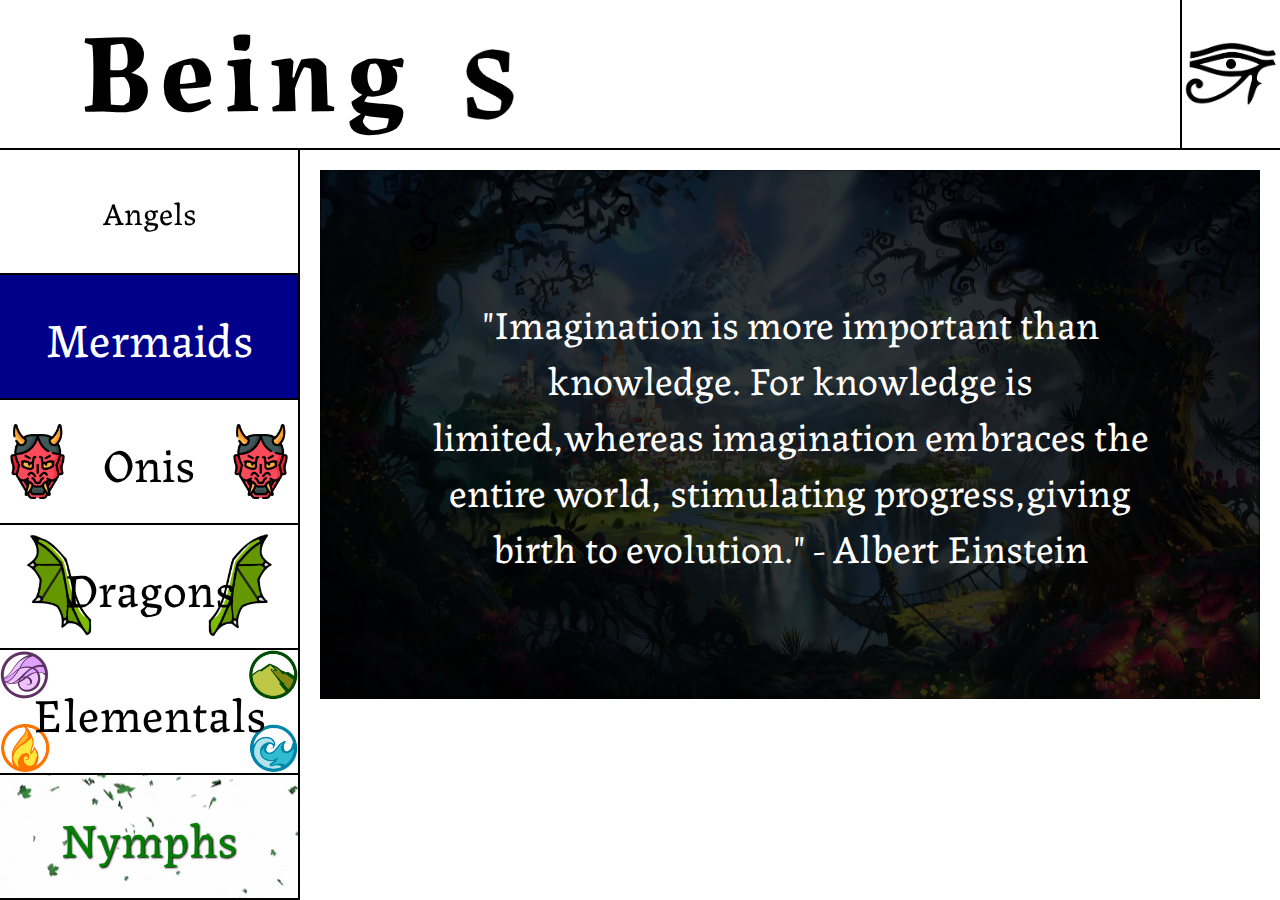
==== index.html @ 6cf59c5d "first commit" ====
<!DOCTYPE html>
<html lang="en">
  <head>
    <meta charset="UTF-8" />
    <meta http-equiv="X-UA-Compatible" content="IE=edge" />
    <meta name="viewport" content="width=device-width, initial-scale=1.0" />
    <link rel="preconnect" href="https://fonts.googleapis.com" />
    <link rel="preconnect" href="https://fonts.gstatic.com" crossorigin />
    <link
      href="https://fonts.googleapis.com/css2?family=Labrada:wght@400;600&display=swap"
      rel="stylesheet"
    />
    <title>Beigns - Knowledge</title>
    <link rel="stylesheet" href="./css/style.css" />
  </head>
  <body>
    <section class="main-nav-container">
      <ul class="main-nav">
        <li class="logo">
          <a href=""
            >Being<img
              src="./css/img/letraGira.png"
              alt="letra"
              class="gira-letra"
          /></a>
        </li>
        <li class="olhos">
          <a href=""
            ><div class="olho-container">
              <img src="./css/img/raeyes.png" alt="Olhos de rá" />
              <div class="iris"></div></div
          ></a>
        </li>
      </ul>
    </section>
    <section class="side-nav-container">
      <ul class="side-nav">
        <li class="angels"><a href="" class="side-angels"></a></li>
        <li class="mermaids"><a href="" class="side-mermaids"></a></li>
        <li class="onis"><a href="" class="side-onis"></a></li>
        <li class="dragons"><a href="" class="side-dragons"></a></li>
        <li class="elementals">
          <a href="" class="side-elementals"></a>
        </li>
        <li class="nymphs"><a href="" class="side-nymphs"></a></li>
      </ul>
    </section>

    <section class="content-container">
      <ul class="imagem-principal">
        <div class="citacao-container">
          <img src="./css/img/principal.png" alt="Mundo de fantasia" />
          <blockquote class="citacao">
            "Imagination is more important than knowledge. For knowledge is
            limited,whereas imagination embraces the entire world, stimulating
            progress,giving birth to evolution." - Albert Einstein
          </blockquote>
        </div>
      </ul>
    </section>
    <section class="modal-container" data-modal="container">
      <div class="modal">
        <button data-modal="fechar" class="fechar"></button>

        <p>Arthur Augusto, 2023</p>
        <a href="https://aarthx.github.io"
          ><p>Portfolio: aarthx.github.io</p></a
        >
        <a href="mailto:arthuraugusto.exe@gmail.com"
          ><p>Email: arthuraugusto.exe@gmail.com</p></a
        >
        <a href="https://github.com/aarthx"><p>Github: github.com/aarthx</p></a>
        <a href="https://www.linkedin.com/in/arthur-augusto/"
          ><p>LinkedIn: linkedin.com/in/arthur-augusto/</p></a
        >
      </div>
    </section>
    <script type="module" src="./js/script.js"></script>
  </body>
</html>
---- css/style.css ----
@import "./reset.css";
@import "./geral.css";
@import "./navs.css";
@import "./sidenav-animations.css";
@import "./angel.css";
@import "./mermaid.css";
@import "./oni.css";
@import "./dragon.css";
@import "./elementals.css";
@import "./nymph.css";
@import "./modal.css";
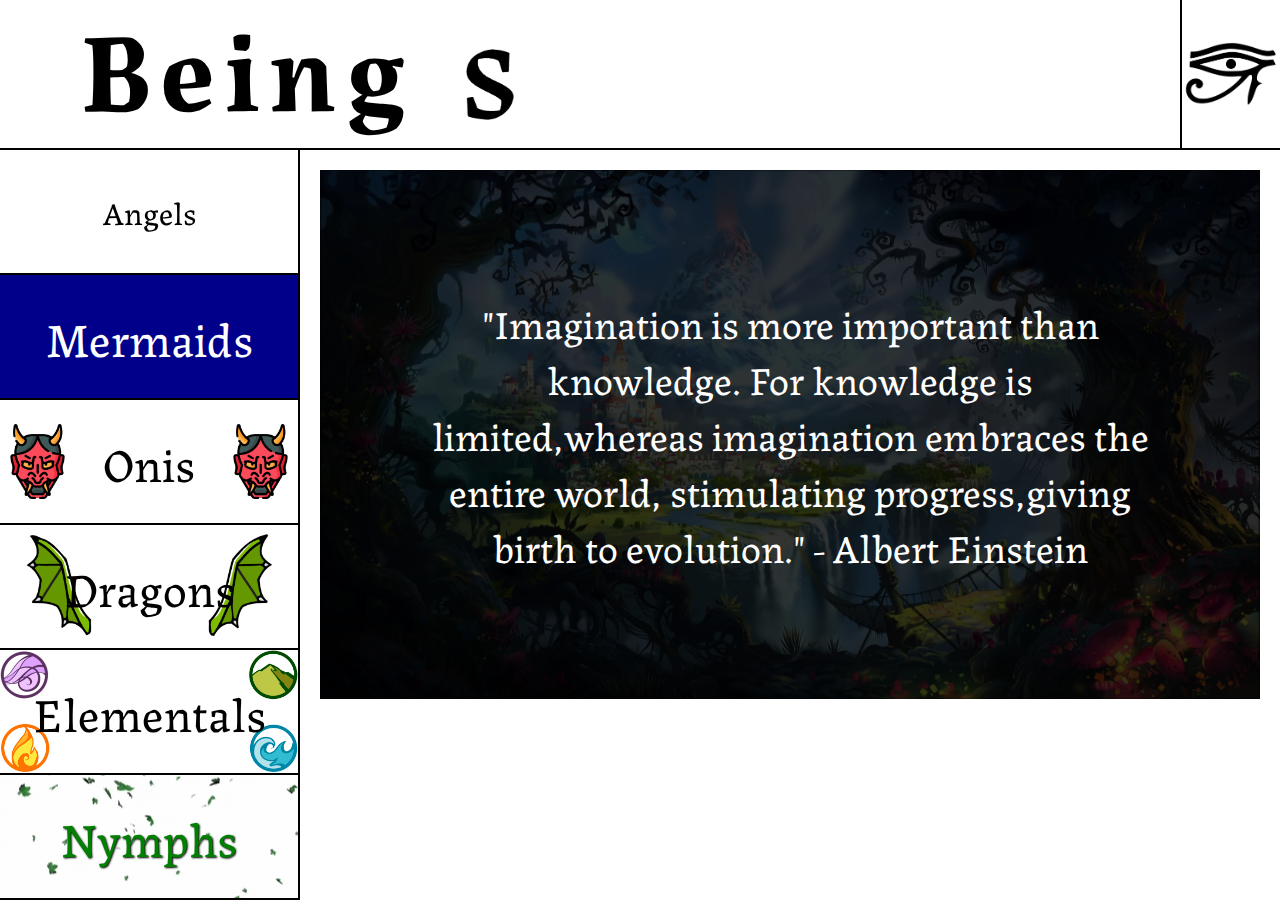
==== commit 152b863c: "fixing bug fetch url" ====
--- a/index.html
+++ b/index.html
@@ -35,14 +35,14 @@
     </section>
     <section class="side-nav-container">
       <ul class="side-nav">
-        <li class="angels"><a href="" class="side-angels"></a></li>
-        <li class="mermaids"><a href="" class="side-mermaids"></a></li>
-        <li class="onis"><a href="" class="side-onis"></a></li>
-        <li class="dragons"><a href="" class="side-dragons"></a></li>
+        <li class="angels"><a href="./" class="side-angels"></a></li>
+        <li class="mermaids"><a href="./" class="side-mermaids"></a></li>
+        <li class="onis"><a href="./" class="side-onis"></a></li>
+        <li class="dragons"><a href="./" class="side-dragons"></a></li>
         <li class="elementals">
-          <a href="" class="side-elementals"></a>
+          <a href="./" class="side-elementals"></a>
         </li>
-        <li class="nymphs"><a href="" class="side-nymphs"></a></li>
+        <li class="nymphs"><a href="./" class="side-nymphs"></a></li>
       </ul>
     </section>
 
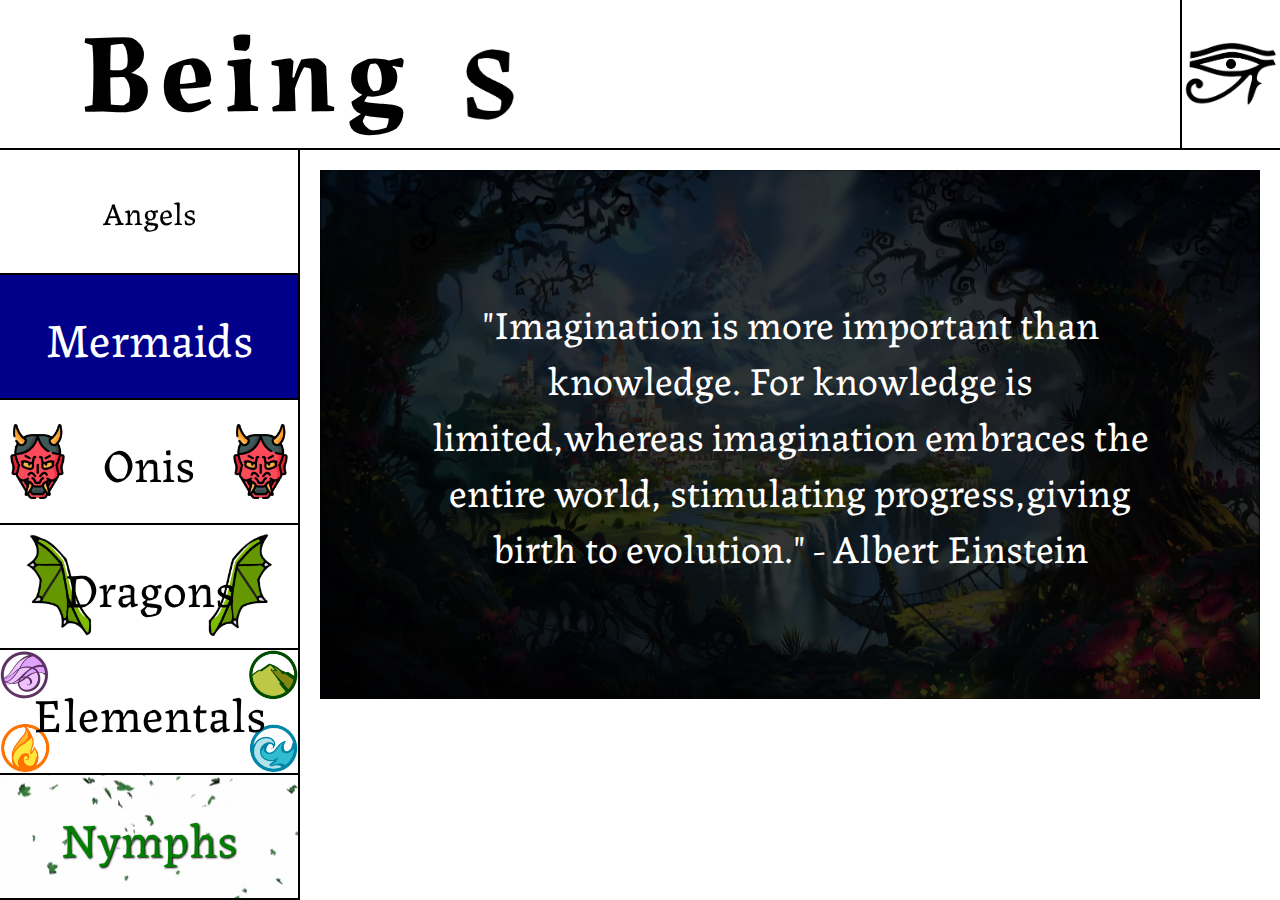
==== commit 3d646182: "Update index.html" ====
--- a/index.html
+++ b/index.html
@@ -10,7 +10,7 @@
       href="https://fonts.googleapis.com/css2?family=Labrada:wght@400;600&display=swap"
       rel="stylesheet"
     />
-    <title>Beigns - Knowledge</title>
+    <title>Beings - Knowledge</title>
     <link rel="stylesheet" href="./css/style.css" />
   </head>
   <body>
